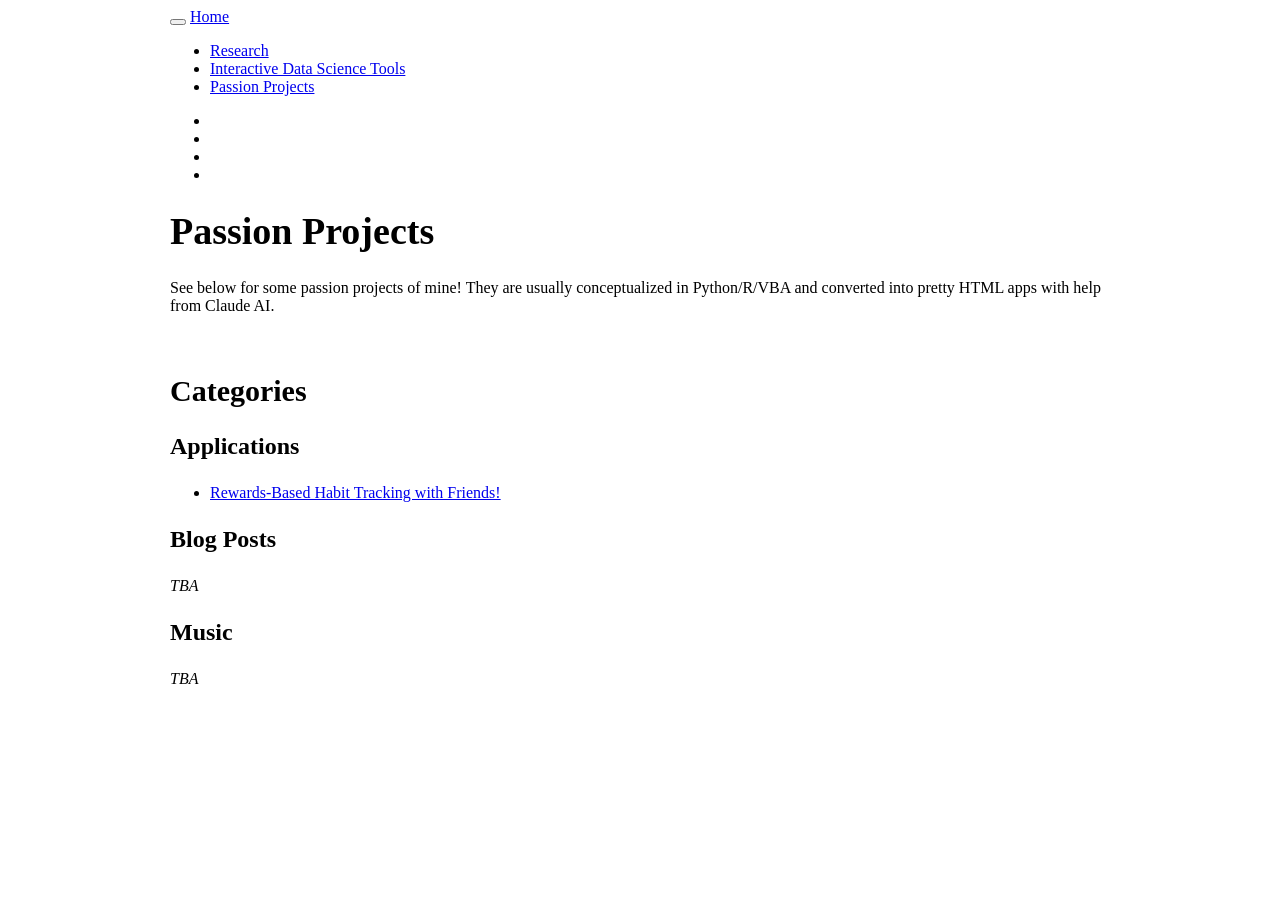
==== docs/passion_projects.html @ 285749a0 "major site overhaul, no rmd just html" ====
<!DOCTYPE html>

<html>

<head>

<meta charset="utf-8" />
<meta name="generator" content="pandoc" />
<meta http-equiv="X-UA-Compatible" content="IE=EDGE" />




<title>Passion Projects</title>

<script src="site_libs/header-attrs-2.30/header-attrs.js"></script>
<script src="site_libs/jquery-3.6.0/jquery-3.6.0.min.js"></script>
<meta name="viewport" content="width=device-width, initial-scale=1" />
<link href="site_libs/bootstrap-3.3.5/css/cerulean.min.css" rel="stylesheet" />
<script src="site_libs/bootstrap-3.3.5/js/bootstrap.min.js"></script>
<script src="site_libs/bootstrap-3.3.5/shim/html5shiv.min.js"></script>
<script src="site_libs/bootstrap-3.3.5/shim/respond.min.js"></script>
<style>h1 {font-size: 34px;}
       h1.title {font-size: 38px;}
       h2 {font-size: 30px;}
       h3 {font-size: 24px;}
       h4 {font-size: 18px;}
       h5 {font-size: 16px;}
       h6 {font-size: 12px;}
       code {color: inherit; background-color: rgba(0, 0, 0, 0.04);}
       pre:not([class]) { background-color: white }</style>
<script src="site_libs/navigation-1.1/tabsets.js"></script>
<link href="site_libs/font-awesome-6.5.2/css/all.min.css" rel="stylesheet" />
<link href="site_libs/font-awesome-6.5.2/css/v4-shims.min.css" rel="stylesheet" />

<style type="text/css">
  code{white-space: pre-wrap;}
  span.smallcaps{font-variant: small-caps;}
  span.underline{text-decoration: underline;}
  div.column{display: inline-block; vertical-align: top; width: 50%;}
  div.hanging-indent{margin-left: 1.5em; text-indent: -1.5em;}
  ul.task-list{list-style: none;}
    </style>










<style type = "text/css">
.main-container {
  max-width: 940px;
  margin-left: auto;
  margin-right: auto;
}
img {
  max-width:100%;
}
.tabbed-pane {
  padding-top: 12px;
}
.html-widget {
  margin-bottom: 20px;
}
button.code-folding-btn:focus {
  outline: none;
}
summary {
  display: list-item;
}
details > summary > p:only-child {
  display: inline;
}
pre code {
  padding: 0;
}
</style>


<style type="text/css">
.dropdown-submenu {
  position: relative;
}
.dropdown-submenu>.dropdown-menu {
  top: 0;
  left: 100%;
  margin-top: -6px;
  margin-left: -1px;
  border-radius: 0 6px 6px 6px;
}
.dropdown-submenu:hover>.dropdown-menu {
  display: block;
}
.dropdown-submenu>a:after {
  display: block;
  content: " ";
  float: right;
  width: 0;
  height: 0;
  border-color: transparent;
  border-style: solid;
  border-width: 5px 0 5px 5px;
  border-left-color: #cccccc;
  margin-top: 5px;
  margin-right: -10px;
}
.dropdown-submenu:hover>a:after {
  border-left-color: #adb5bd;
}
.dropdown-submenu.pull-left {
  float: none;
}
.dropdown-submenu.pull-left>.dropdown-menu {
  left: -100%;
  margin-left: 10px;
  border-radius: 6px 0 6px 6px;
}
</style>

<script type="text/javascript">
// manage active state of menu based on current page
$(document).ready(function () {
  // active menu anchor
  href = window.location.pathname
  href = href.substr(href.lastIndexOf('/') + 1)
  if (href === "")
    href = "index.html";
  var menuAnchor = $('a[href="' + href + '"]');

  // mark the anchor link active (and if it's in a dropdown, also mark that active)
  var dropdown = menuAnchor.closest('li.dropdown');
  if (window.bootstrap) { // Bootstrap 4+
    menuAnchor.addClass('active');
    dropdown.find('> .dropdown-toggle').addClass('active');
  } else { // Bootstrap 3
    menuAnchor.parent().addClass('active');
    dropdown.addClass('active');
  }

  // Navbar adjustments
  var navHeight = $(".navbar").first().height() + 15;
  var style = document.createElement('style');
  var pt = "padding-top: " + navHeight + "px; ";
  var mt = "margin-top: -" + navHeight + "px; ";
  var css = "";
  // offset scroll position for anchor links (for fixed navbar)
  for (var i = 1; i <= 6; i++) {
    css += ".section h" + i + "{ " + pt + mt + "}\n";
  }
  style.innerHTML = "body {" + pt + "padding-bottom: 40px; }\n" + css;
  document.head.appendChild(style);
});
</script>

<!-- tabsets -->

<style type="text/css">
.tabset-dropdown > .nav-tabs {
  display: inline-table;
  max-height: 500px;
  min-height: 44px;
  overflow-y: auto;
  border: 1px solid #ddd;
  border-radius: 4px;
}

.tabset-dropdown > .nav-tabs > li.active:before, .tabset-dropdown > .nav-tabs.nav-tabs-open:before {
  content: "\e259";
  font-family: 'Glyphicons Halflings';
  display: inline-block;
  padding: 10px;
  border-right: 1px solid #ddd;
}

.tabset-dropdown > .nav-tabs.nav-tabs-open > li.active:before {
  content: "\e258";
  font-family: 'Glyphicons Halflings';
  border: none;
}

.tabset-dropdown > .nav-tabs > li.active {
  display: block;
}

.tabset-dropdown > .nav-tabs > li > a,
.tabset-dropdown > .nav-tabs > li > a:focus,
.tabset-dropdown > .nav-tabs > li > a:hover {
  border: none;
  display: inline-block;
  border-radius: 4px;
  background-color: transparent;
}

.tabset-dropdown > .nav-tabs.nav-tabs-open > li {
  display: block;
  float: none;
}

.tabset-dropdown > .nav-tabs > li {
  display: none;
}
</style>

<!-- code folding -->




</head>

<body>


<div class="container-fluid main-container">




<div class="navbar navbar-default  navbar-fixed-top" role="navigation">
  <div class="container">
    <div class="navbar-header">
      <button type="button" class="navbar-toggle collapsed" data-toggle="collapse" data-bs-toggle="collapse" data-target="#navbar" data-bs-target="#navbar">
        <span class="icon-bar"></span>
        <span class="icon-bar"></span>
        <span class="icon-bar"></span>
      </button>
      <a class="navbar-brand" href="index.html">Home</a>
    </div>
    <div id="navbar" class="navbar-collapse collapse">
      <ul class="nav navbar-nav">
        <li>
  <a href="./research.html">Research</a>
</li>
<li>
  <a href="./tools.html">Interactive Data Science Tools</a>
</li>
<li>
  <a href="./passion_projects.html">Passion Projects</a>
</li>
      </ul>
      <ul class="nav navbar-nav navbar-right">
        <li>
  <a href="https://www.linkedin.com/in/georgia-smits/">
    <span class="fa fa-linkedin fa-lg"></span>
     
  </a>
</li>
<li>
  <a href="https://scholar.google.com/citations?user=6cfoWg0AAAAJ">
    <span class="fa fa-graduation-cap fa-lg"></span>
     
  </a>
</li>
<li>
  <a href="mailto:gsmits@uw.edu">
    <span class="fa fa-envelope fa-lg"></span>
     
  </a>
</li>
<li>
  <a href="https://github.com/geosmits/">
    <span class="fa fa-github fa-lg"></span>
     
  </a>
</li>
      </ul>
    </div><!--/.nav-collapse -->
  </div><!--/.container -->
</div><!--/.navbar -->

<div id="header">



<h1 class="title toc-ignore">Passion Projects</h1>

</div>


<p>See below for some passion projects of mine! They are usually
conceptualized in Python/R/VBA and converted into pretty HTML apps with
help from Claude AI.</p>
<p><br></p>
<div id="categories" class="section level2 tabset">
<h2 class="tabset">Categories</h2>
<div id="applications" class="section level3">
<h3>Applications</h3>
<ul>
<li><a href="uni-party.html">Rewards-Based Habit Tracking with
Friends!</a></li>
</ul>
</div>
<div id="blog-posts" class="section level3">
<h3>Blog Posts</h3>
<p><em>TBA</em></p>
</div>
<div id="music" class="section level3">
<h3>Music</h3>
<p><em>TBA</em></p>
</div>
</div>




</div>

<script>

// add bootstrap table styles to pandoc tables
function bootstrapStylePandocTables() {
  $('tr.odd').parent('tbody').parent('table').addClass('table table-condensed');
}
$(document).ready(function () {
  bootstrapStylePandocTables();
});


</script>

<!-- tabsets -->

<script>
$(document).ready(function () {
  window.buildTabsets("TOC");
});

$(document).ready(function () {
  $('.tabset-dropdown > .nav-tabs > li').click(function () {
    $(this).parent().toggleClass('nav-tabs-open');
  });
});
</script>

<!-- code folding -->


<!-- dynamically load mathjax for compatibility with self-contained -->
<script>
  (function () {
    var script = document.createElement("script");
    script.type = "text/javascript";
    script.src  = "https://mathjax.rstudio.com/latest/MathJax.js?config=TeX-AMS-MML_HTMLorMML";
    document.getElementsByTagName("head")[0].appendChild(script);
  })();
</script>

</body>
</html>
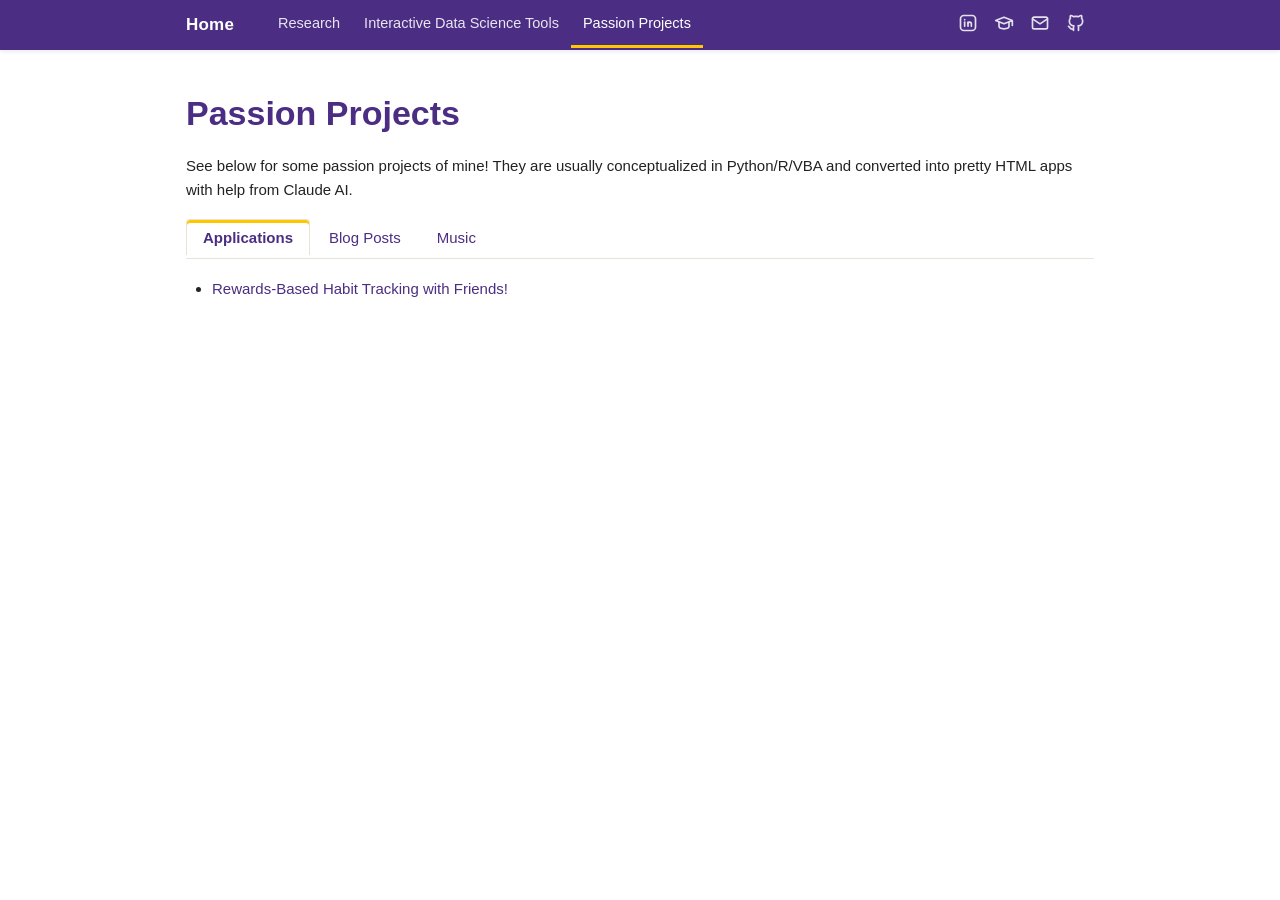
==== commit a97fe150: "website overhaul 2" ====
--- a/docs/passion_projects.html
+++ b/docs/passion_projects.html
@@ -1,353 +1,63 @@
 <!DOCTYPE html>
-
-<html>
-
+<html lang="en">
 <head>
-
-<meta charset="utf-8" />
-<meta name="generator" content="pandoc" />
-<meta http-equiv="X-UA-Compatible" content="IE=EDGE" />
-
-
-
-
-<title>Passion Projects</title>
-
-<script src="site_libs/header-attrs-2.30/header-attrs.js"></script>
-<script src="site_libs/jquery-3.6.0/jquery-3.6.0.min.js"></script>
-<meta name="viewport" content="width=device-width, initial-scale=1" />
-<link href="site_libs/bootstrap-3.3.5/css/cerulean.min.css" rel="stylesheet" />
-<script src="site_libs/bootstrap-3.3.5/js/bootstrap.min.js"></script>
-<script src="site_libs/bootstrap-3.3.5/shim/html5shiv.min.js"></script>
-<script src="site_libs/bootstrap-3.3.5/shim/respond.min.js"></script>
-<style>h1 {font-size: 34px;}
-       h1.title {font-size: 38px;}
-       h2 {font-size: 30px;}
-       h3 {font-size: 24px;}
-       h4 {font-size: 18px;}
-       h5 {font-size: 16px;}
-       h6 {font-size: 12px;}
-       code {color: inherit; background-color: rgba(0, 0, 0, 0.04);}
-       pre:not([class]) { background-color: white }</style>
-<script src="site_libs/navigation-1.1/tabsets.js"></script>
-<link href="site_libs/font-awesome-6.5.2/css/all.min.css" rel="stylesheet" />
-<link href="site_libs/font-awesome-6.5.2/css/v4-shims.min.css" rel="stylesheet" />
-
-<style type="text/css">
-  code{white-space: pre-wrap;}
-  span.smallcaps{font-variant: small-caps;}
-  span.underline{text-decoration: underline;}
-  div.column{display: inline-block; vertical-align: top; width: 50%;}
-  div.hanging-indent{margin-left: 1.5em; text-indent: -1.5em;}
-  ul.task-list{list-style: none;}
-    </style>
-
-
-
-
-
-
-
-
-
-
-<style type = "text/css">
-.main-container {
-  max-width: 940px;
-  margin-left: auto;
-  margin-right: auto;
-}
-img {
-  max-width:100%;
-}
-.tabbed-pane {
-  padding-top: 12px;
-}
-.html-widget {
-  margin-bottom: 20px;
-}
-button.code-folding-btn:focus {
-  outline: none;
-}
-summary {
-  display: list-item;
-}
-details > summary > p:only-child {
-  display: inline;
-}
-pre code {
-  padding: 0;
-}
-</style>
-
-
-<style type="text/css">
-.dropdown-submenu {
-  position: relative;
-}
-.dropdown-submenu>.dropdown-menu {
-  top: 0;
-  left: 100%;
-  margin-top: -6px;
-  margin-left: -1px;
-  border-radius: 0 6px 6px 6px;
-}
-.dropdown-submenu:hover>.dropdown-menu {
-  display: block;
-}
-.dropdown-submenu>a:after {
-  display: block;
-  content: " ";
-  float: right;
-  width: 0;
-  height: 0;
-  border-color: transparent;
-  border-style: solid;
-  border-width: 5px 0 5px 5px;
-  border-left-color: #cccccc;
-  margin-top: 5px;
-  margin-right: -10px;
-}
-.dropdown-submenu:hover>a:after {
-  border-left-color: #adb5bd;
-}
-.dropdown-submenu.pull-left {
-  float: none;
-}
-.dropdown-submenu.pull-left>.dropdown-menu {
-  left: -100%;
-  margin-left: 10px;
-  border-radius: 6px 0 6px 6px;
-}
-</style>
-
-<script type="text/javascript">
-// manage active state of menu based on current page
-$(document).ready(function () {
-  // active menu anchor
-  href = window.location.pathname
-  href = href.substr(href.lastIndexOf('/') + 1)
-  if (href === "")
-    href = "index.html";
-  var menuAnchor = $('a[href="' + href + '"]');
-
-  // mark the anchor link active (and if it's in a dropdown, also mark that active)
-  var dropdown = menuAnchor.closest('li.dropdown');
-  if (window.bootstrap) { // Bootstrap 4+
-    menuAnchor.addClass('active');
-    dropdown.find('> .dropdown-toggle').addClass('active');
-  } else { // Bootstrap 3
-    menuAnchor.parent().addClass('active');
-    dropdown.addClass('active');
-  }
-
-  // Navbar adjustments
-  var navHeight = $(".navbar").first().height() + 15;
-  var style = document.createElement('style');
-  var pt = "padding-top: " + navHeight + "px; ";
-  var mt = "margin-top: -" + navHeight + "px; ";
-  var css = "";
-  // offset scroll position for anchor links (for fixed navbar)
-  for (var i = 1; i <= 6; i++) {
-    css += ".section h" + i + "{ " + pt + mt + "}\n";
-  }
-  style.innerHTML = "body {" + pt + "padding-bottom: 40px; }\n" + css;
-  document.head.appendChild(style);
-});
-</script>
-
-<!-- tabsets -->
-
-<style type="text/css">
-.tabset-dropdown > .nav-tabs {
-  display: inline-table;
-  max-height: 500px;
-  min-height: 44px;
-  overflow-y: auto;
-  border: 1px solid #ddd;
-  border-radius: 4px;
-}
-
-.tabset-dropdown > .nav-tabs > li.active:before, .tabset-dropdown > .nav-tabs.nav-tabs-open:before {
-  content: "\e259";
-  font-family: 'Glyphicons Halflings';
-  display: inline-block;
-  padding: 10px;
-  border-right: 1px solid #ddd;
-}
-
-.tabset-dropdown > .nav-tabs.nav-tabs-open > li.active:before {
-  content: "\e258";
-  font-family: 'Glyphicons Halflings';
-  border: none;
-}
-
-.tabset-dropdown > .nav-tabs > li.active {
-  display: block;
-}
-
-.tabset-dropdown > .nav-tabs > li > a,
-.tabset-dropdown > .nav-tabs > li > a:focus,
-.tabset-dropdown > .nav-tabs > li > a:hover {
-  border: none;
-  display: inline-block;
-  border-radius: 4px;
-  background-color: transparent;
-}
-
-.tabset-dropdown > .nav-tabs.nav-tabs-open > li {
-  display: block;
-  float: none;
-}
-
-.tabset-dropdown > .nav-tabs > li {
-  display: none;
-}
-</style>
-
-<!-- code folding -->
-
-
-
-
+  <meta charset="utf-8" />
+  <meta name="viewport" content="width=device-width, initial-scale=1" />
+  <title>Passion Projects — Georgia E. Smits</title>
+  <link rel="icon" href="figs/favicon.ico" />
+  <link rel="apple-touch-icon" href="figs/apple-touch-icon.png" />
+  <link href="custom.css" rel="stylesheet" />
 </head>
-
 <body>
 
+<nav class="site-nav">
+  <div class="nav-container">
+    <a href="index.html" class="nav-brand">Home</a>
+    <button class="nav-toggle" aria-label="Toggle menu" aria-expanded="false">
+      <span></span><span></span><span></span>
+    </button>
+    <ul class="nav-links">
+      <li><a href="research.html">Research</a></li>
+      <li><a href="tools.html">Interactive Data Science Tools</a></li>
+      <li class="active"><a href="passion_projects.html">Passion Projects</a></li>
+    </ul>
+    <ul class="nav-social">
+      <li><a href="https://www.linkedin.com/in/georgia-smits/" aria-label="LinkedIn"><img src="figs/icon-linkedin.svg" alt="" /></a></li>
+      <li><a href="https://scholar.google.com/citations?user=6cfoWg0AAAAJ" aria-label="Google Scholar"><img src="figs/icon-scholar.svg" alt="" /></a></li>
+      <li><a href="mailto:gsmits@uw.edu" aria-label="Email"><img src="figs/icon-mail.svg" alt="" /></a></li>
+      <li><a href="https://github.com/geosmits/" aria-label="GitHub"><img src="figs/icon-github.svg" alt="" /></a></li>
+    </ul>
+  </div>
+</nav>
 
-<div class="container-fluid main-container">
+<main class="main-container">
+  <h1 class="title">Passion Projects</h1>
 
+  <p>See below for some passion projects of mine! They are usually conceptualized in Python/R/VBA and converted into pretty HTML apps with help from Claude AI.</p>
 
+  <div class="tabset">
+    <ul class="tabset-tabs">
+      <li><button type="button" class="active">Applications</button></li>
+      <li><button type="button">Blog Posts</button></li>
+      <li><button type="button">Music</button></li>
+    </ul>
 
+    <div class="tabset-panel active">
+      <ul>
+        <li><a href="uni-party.html">Rewards-Based Habit Tracking with Friends!</a></li>
+      </ul>
+    </div>
 
-<div class="navbar navbar-default  navbar-fixed-top" role="navigation">
-  <div class="container">
-    <div class="navbar-header">
-      <button type="button" class="navbar-toggle collapsed" data-toggle="collapse" data-bs-toggle="collapse" data-target="#navbar" data-bs-target="#navbar">
-        <span class="icon-bar"></span>
-        <span class="icon-bar"></span>
-        <span class="icon-bar"></span>
-      </button>
-      <a class="navbar-brand" href="index.html">Home</a>
+    <div class="tabset-panel">
+      <p><em>TBA</em></p>
     </div>
-    <div id="navbar" class="navbar-collapse collapse">
-      <ul class="nav navbar-nav">
-        <li>
-  <a href="./research.html">Research</a>
-</li>
-<li>
-  <a href="./tools.html">Interactive Data Science Tools</a>
-</li>
-<li>
-  <a href="./passion_projects.html">Passion Projects</a>
-</li>
-      </ul>
-      <ul class="nav navbar-nav navbar-right">
-        <li>
-  <a href="https://www.linkedin.com/in/georgia-smits/">
-    <span class="fa fa-linkedin fa-lg"></span>
-     
-  </a>
-</li>
-<li>
-  <a href="https://scholar.google.com/citations?user=6cfoWg0AAAAJ">
-    <span class="fa fa-graduation-cap fa-lg"></span>
-     
-  </a>
-</li>
-<li>
-  <a href="mailto:gsmits@uw.edu">
-    <span class="fa fa-envelope fa-lg"></span>
-     
-  </a>
-</li>
-<li>
-  <a href="https://github.com/geosmits/">
-    <span class="fa fa-github fa-lg"></span>
-     
-  </a>
-</li>
-      </ul>
-    </div><!--/.nav-collapse -->
-  </div><!--/.container -->
-</div><!--/.navbar -->
 
-<div id="header">
+    <div class="tabset-panel">
+      <p><em>TBA</em></p>
+    </div>
+  </div>
+</main>
 
-
-
-<h1 class="title toc-ignore">Passion Projects</h1>
-
-</div>
-
-
-<p>See below for some passion projects of mine! They are usually
-conceptualized in Python/R/VBA and converted into pretty HTML apps with
-help from Claude AI.</p>
-<p><br></p>
-<div id="categories" class="section level2 tabset">
-<h2 class="tabset">Categories</h2>
-<div id="applications" class="section level3">
-<h3>Applications</h3>
-<ul>
-<li><a href="uni-party.html">Rewards-Based Habit Tracking with
-Friends!</a></li>
-</ul>
-</div>
-<div id="blog-posts" class="section level3">
-<h3>Blog Posts</h3>
-<p><em>TBA</em></p>
-</div>
-<div id="music" class="section level3">
-<h3>Music</h3>
-<p><em>TBA</em></p>
-</div>
-</div>
-
-
-
-
-</div>
-
-<script>
-
-// add bootstrap table styles to pandoc tables
-function bootstrapStylePandocTables() {
-  $('tr.odd').parent('tbody').parent('table').addClass('table table-condensed');
-}
-$(document).ready(function () {
-  bootstrapStylePandocTables();
-});
-
-
-</script>
-
-<!-- tabsets -->
-
-<script>
-$(document).ready(function () {
-  window.buildTabsets("TOC");
-});
-
-$(document).ready(function () {
-  $('.tabset-dropdown > .nav-tabs > li').click(function () {
-    $(this).parent().toggleClass('nav-tabs-open');
-  });
-});
-</script>
-
-<!-- code folding -->
-
-
-<!-- dynamically load mathjax for compatibility with self-contained -->
-<script>
-  (function () {
-    var script = document.createElement("script");
-    script.type = "text/javascript";
-    script.src  = "https://mathjax.rstudio.com/latest/MathJax.js?config=TeX-AMS-MML_HTMLorMML";
-    document.getElementsByTagName("head")[0].appendChild(script);
-  })();
-</script>
-
+<script src="custom.js"></script>
 </body>
 </html>
--- a/docs/custom.css
+++ b/docs/custom.css
@@ -0,0 +1,300 @@
+/* ============================================================
+   Georgia Smits — personal site styles
+   UW palette:
+     Husky Purple    #4b2e83   (primary)
+     Spirit Purple   #32006e   (darker alt)
+     Heritage Gold   #85754d   (warm accent, hover, strong)
+     Spirit Gold     #ffc700   (bright accent, active state)
+     Husky Gold web  #e8e3d3   (soft divider)
+   ============================================================ */
+
+:root {
+  --uw-husky-purple:   #4b2e83;
+  --uw-spirit-purple:  #32006e;
+  --uw-heritage-gold:  #85754d;
+  --uw-spirit-gold:    #ffc700;
+  --uw-husky-gold-web: #e8e3d3;
+  --text:              #222;
+  --text-muted:        #555;
+  --nav-height:        50px;
+  --container-max:     940px;
+}
+
+/* ---------- reset ---------- */
+*, *::before, *::after { box-sizing: border-box; }
+body {
+  margin: 0;
+  font-family: -apple-system, BlinkMacSystemFont, "Segoe UI", Roboto,
+               "Helvetica Neue", Arial, sans-serif;
+  font-size: 15px;
+  line-height: 1.55;
+  color: var(--text);
+  background: #fff;
+  padding-top: var(--nav-height);
+}
+
+/* ---------- navbar ---------- */
+.site-nav {
+  background: var(--uw-husky-purple);
+  position: fixed;
+  top: 0;
+  left: 0;
+  right: 0;
+  z-index: 1000;
+  box-shadow: 0 2px 4px rgba(0,0,0,0.08);
+}
+.nav-container {
+  max-width: var(--container-max);
+  margin: 0 auto;
+  padding: 0 16px;
+  display: flex;
+  align-items: center;
+  height: var(--nav-height);
+  gap: 8px;
+}
+.nav-brand {
+  color: #fff;
+  font-size: 17px;
+  font-weight: 600;
+  text-decoration: none;
+  padding: 14px 12px 14px 0;
+  margin-right: 12px;
+  letter-spacing: 0.2px;
+}
+.nav-brand:hover { color: #fff; text-decoration: none; }
+
+.nav-links,
+.nav-social {
+  list-style: none;
+  margin: 0;
+  padding: 0;
+  display: flex;
+  align-items: center;
+}
+.nav-social { margin-left: auto; }
+
+.nav-links li a {
+  color: rgba(255,255,255,0.88);
+  text-decoration: none;
+  padding: 14px 12px;
+  display: inline-block;
+  font-size: 14.5px;
+  box-shadow: inset 0 0 0 transparent;
+  transition: color 0.15s ease, box-shadow 0.15s ease;
+}
+.nav-links li a:hover,
+.nav-links li a:focus {
+  color: #fff;
+  box-shadow: inset 0 -3px 0 var(--uw-heritage-gold);
+}
+.nav-links li.active a {
+  color: #fff;
+  box-shadow: inset 0 -3px 0 var(--uw-spirit-gold);
+}
+
+.nav-social li a {
+  display: inline-flex;
+  align-items: center;
+  justify-content: center;
+  padding: 12px 8px;
+  line-height: 0;
+}
+.nav-social li a img {
+  width: 20px;
+  height: 20px;
+  /* tint black SVG line-art to white */
+  filter: brightness(0) invert(1);
+  opacity: 0.85;
+  transition: opacity 0.15s ease, transform 0.15s ease;
+}
+.nav-social li a:hover img,
+.nav-social li a:focus img {
+  opacity: 1;
+  transform: translateY(-1px);
+}
+
+/* hamburger (mobile only) */
+.nav-toggle {
+  display: none;
+  background: transparent;
+  border: 1px solid rgba(255,255,255,0.45);
+  border-radius: 4px;
+  cursor: pointer;
+  padding: 6px 9px;
+  margin-left: auto;
+}
+.nav-toggle span {
+  display: block;
+  width: 22px;
+  height: 2px;
+  background: #fff;
+  margin: 4px 0;
+}
+
+@media (max-width: 768px) {
+  .nav-container {
+    flex-wrap: wrap;
+    height: auto;
+    padding: 8px 16px;
+    gap: 0;
+  }
+  .nav-brand { margin-right: 0; padding: 6px 0; }
+  .nav-toggle { display: block; }
+  .nav-links,
+  .nav-social {
+    flex-basis: 100%;
+    flex-direction: column;
+    align-items: stretch;
+    margin-left: 0;
+    display: none;
+  }
+  .nav-container.is-open .nav-links,
+  .nav-container.is-open .nav-social { display: flex; }
+  .nav-links li a {
+    padding: 10px 6px;
+    box-shadow: inset 3px 0 0 transparent;
+  }
+  .nav-links li a:hover,
+  .nav-links li a:focus { box-shadow: inset 3px 0 0 var(--uw-heritage-gold); }
+  .nav-links li.active a { box-shadow: inset 3px 0 0 var(--uw-spirit-gold); }
+  .nav-social {
+    flex-direction: row;
+    padding-bottom: 6px;
+    gap: 4px;
+  }
+  .nav-social li a { padding: 10px 12px; }
+}
+
+/* ---------- main layout ---------- */
+.main-container {
+  max-width: var(--container-max);
+  margin: 0 auto;
+  padding: 28px 16px 60px;
+}
+
+/* ---------- typography ---------- */
+h1, h2, h3, h4, h5, h6 {
+  color: var(--uw-husky-purple);
+  margin: 1.4em 0 0.5em;
+  font-weight: 600;
+  line-height: 1.25;
+}
+h1 { font-size: 32px; }
+h2 {
+  font-size: 24px;
+  border-bottom: 1px solid var(--uw-husky-gold-web);
+  padding-bottom: 6px;
+  margin-top: 1.6em;
+}
+h3 { font-size: 19px; }
+h4 { font-size: 16px; }
+
+h1.title {
+  font-size: 34px;
+  margin-top: 0.4em;
+  margin-bottom: 0.6em;
+}
+
+p { margin: 0 0 12px; }
+ul, ol { margin: 0 0 14px; padding-left: 22px; }
+li { margin-bottom: 4px; }
+
+a {
+  color: var(--uw-husky-purple);
+  text-decoration: none;
+}
+a:hover,
+a:focus {
+  color: var(--uw-heritage-gold);
+  text-decoration: underline;
+}
+
+strong {
+  color: var(--uw-heritage-gold);
+  font-weight: 600;
+}
+
+em { color: var(--text-muted); }
+
+img { max-width: 100%; height: auto; }
+
+/* ---------- home-page two-column layout ---------- */
+.columns {
+  display: flex;
+  flex-wrap: wrap;
+  gap: 36px;
+  align-items: flex-start;
+  margin-top: 24px;
+}
+.col-left {
+  flex: 0 0 38%;
+  text-align: center;
+}
+.col-right { flex: 1 1 320px; min-width: 0; }
+
+.profile-photo {
+  width: 100%;
+  height: auto;
+  border-radius: 4px;
+  display: block;
+}
+.profile-name {
+  text-align: center;
+  margin-top: 18px;
+  font-size: 28px;
+}
+
+@media (max-width: 768px) {
+  .columns { gap: 24px; }
+  .col-left { flex: 1 1 100%; }
+}
+
+/* ---------- tabs ---------- */
+.tabset { margin-top: 18px; }
+
+.tabset-tabs {
+  display: flex;
+  flex-wrap: wrap;
+  list-style: none;
+  margin: 0;
+  padding: 0;
+  border-bottom: 1px solid var(--uw-husky-gold-web);
+  gap: 2px;
+}
+.tabset-tabs button {
+  background: transparent;
+  border: 1px solid transparent;
+  border-bottom: none;
+  border-radius: 4px 4px 0 0;
+  padding: 9px 16px;
+  font-size: 15px;
+  font-family: inherit;
+  color: var(--uw-husky-purple);
+  cursor: pointer;
+  margin-bottom: -1px;
+  position: relative;
+}
+.tabset-tabs button:hover {
+  background: #faf8f1;
+}
+.tabset-tabs button.active {
+  background: #fff;
+  border-color: var(--uw-husky-gold-web);
+  font-weight: 600;
+  box-shadow: inset 0 3px 0 var(--uw-spirit-gold);
+}
+
+.tabset-panel {
+  display: none;
+  padding: 18px 4px 4px;
+}
+.tabset-panel.active { display: block; }
+
+/* ---------- footer note ---------- */
+.footer-note {
+  text-align: center;
+  font-size: 13px;
+  color: var(--text-muted);
+  margin-top: 60px;
+  font-style: italic;
+}
